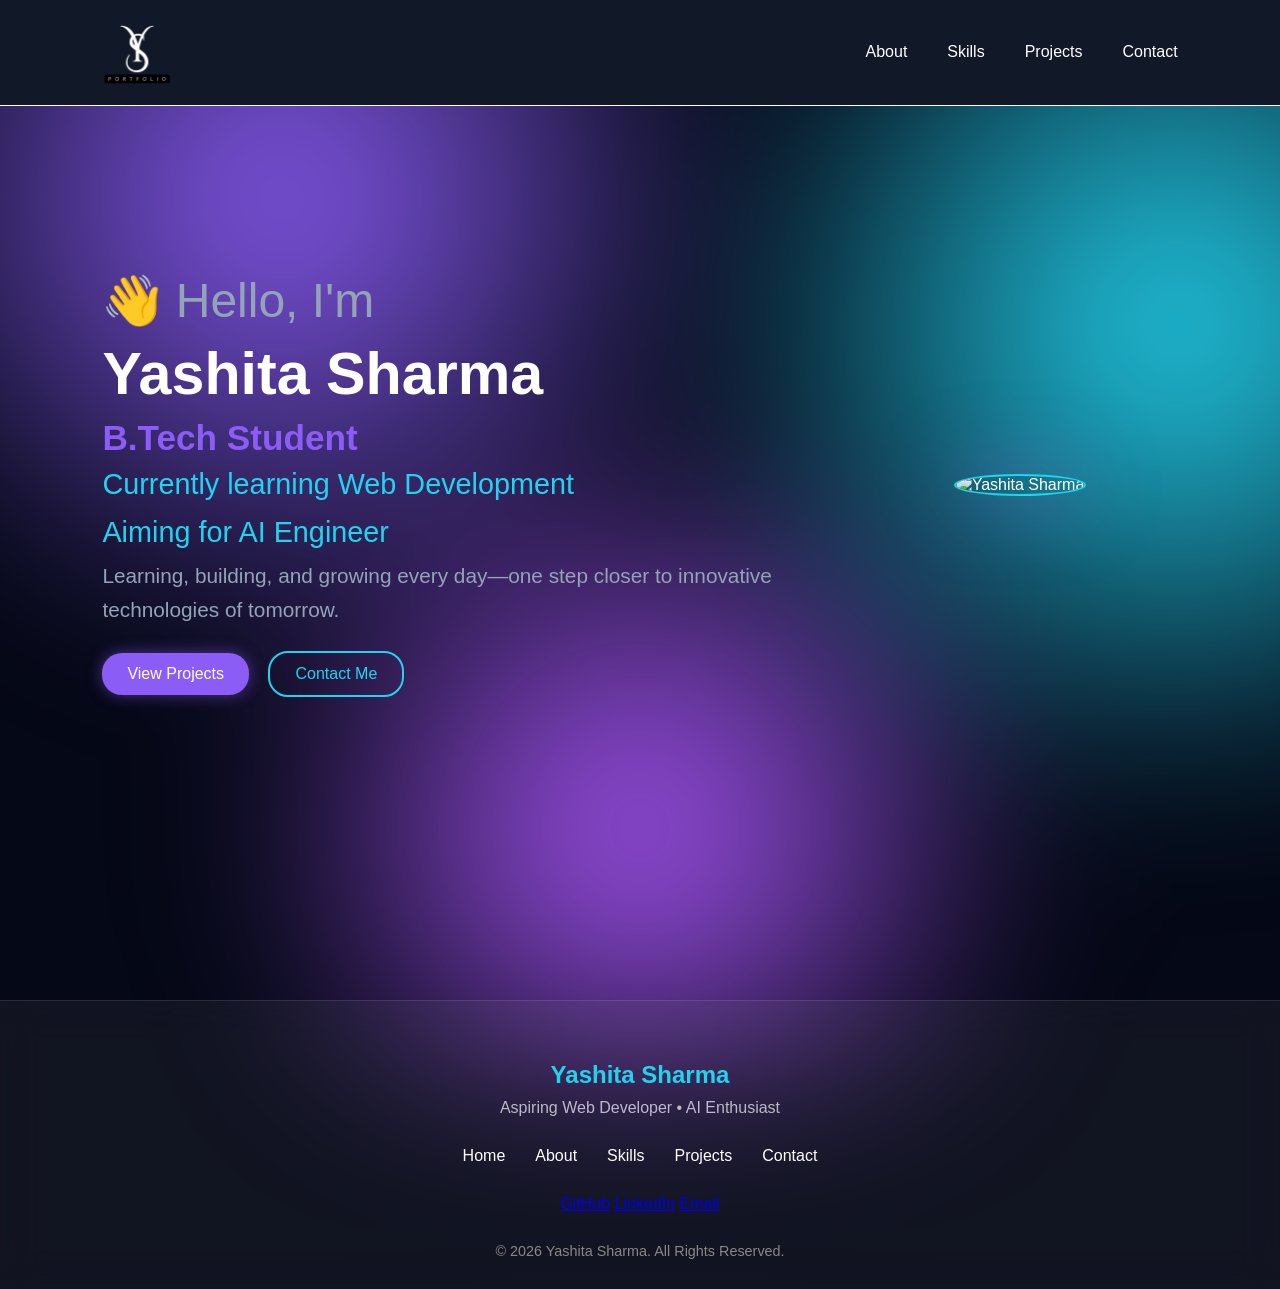
==== index.html @ 7f86b3c3 "Initial commit" ====
<!DOCTYPE html>
<html lang="en">

<head>
    <meta charset="UTF-8">
    <meta name="viewport" content="width=device-width, initial-scale=1.0">
    <title>Animated Portfolio</title>
    <link rel="stylesheet" href="css/style.css">
</head>

<body>
    <header>
        <nav>
            <a href="index.html" class="logo">
                <img src="images/yashita.png" alt="YS">
            </a>
            <ul>
                <li><a href="pages/about.html">About</a></li>
                <li><a href="pages/skills.html">Skills</a></li>
                <li><a href="pages/projects.html">Projects</a></li>
                <li><a href="pages/contact.html">Contact</a></li>
            </ul>
        </nav>
    </header>
    <main>
        <section class="hero">
            <div class="hero-content">
                <p><span class="wave">👋</span> Hello, I'm</p>
                <h1>Yashita Sharma</h1>
                <h2>B.Tech Student</h2>
                <h3>Currently learning Web Development</h3>
                <p class="career-goal">
                    Aiming for AI Engineer
                </p>
                <p class="tagline">
                    Learning, building, and growing every day—one step closer to innovative technologies of tomorrow.
                </p>
                <div class="hero-button">
                    <a href="pages/projects.html" class="btn primary-btn">
                        View Projects
                    </a>
                    <a href="pages/contact.html" class="btn secondary-btn">
                        Contact Me
                    </a>
                </div>
            </div>
            <div class="hero-image">
                <div class="avatar-container">
                    <img src="images/bittu.png" alt="Yashita Sharma">
                </div>
            </div>
        </section>
    </main>
    <footer class="footer">
        <div class="footer-logo">
            <h2>Yashita Sharma</h2>
            <p>Aspiring Web Developer • AI Enthusiast</p>
        </div>
        <div class="footer-links">
            <a href="index.html">Home</a>
            <a href="about.html">About</a>
            <a href="skills.html">Skills</a>
            <a href="projects.html">Projects</a>
            <a href="contact.html">Contact</a>
        </div>
        <div class="footersocial">
            <a href="https://github.com/yourusername" target="_blank">GitHub</a>
            <a href="https://linkedin.com/in/yourusername" target="_blank">LinkedIn</a>
            <a href="mailto:yourname@example.com">Email</a>
        </div>
        <div class="footer-bottom">
            <p>© 2026 Yashita Sharma. All Rights Reserved.</p>
        </div>
    </footer>
</body>

</html>
---- css/style.css ----
/* ======================================
    GOOGLE FONTS
    ================================== */
* {
    margin: 0;
    padding: 0;
    box-sizing: border-box;
}

/* =========================
    ROOT VARIABLES
       ==================== */
:root {
    --bg-color: #050816;
    --card-color: #111827;
    --primary-color: #8B5CF6;
    --secondary-color: #22D3EE;
    --text-color: #FFFFFF;
    --text-light: #94A3B8;
}

/* ==========================
   BODY
   ==================== */
body {
    font-family: 'Manrope', sans-serif;
    background: var(--bg-color);
    color: var(--text-color);
    overflow-x: hidden;
    min-height: 100vh;
}

/* ========
   HTML
     ======== */
html {
    scroll-behavior: smooth;
}

/* ===============
   HEADER
   ============= */
header {
    width: 100%;
    position: fixed;
    top: 0;
    left: 0;
    z-index: 1000;
}

/* ====================
   NAVBAR
     ================== */
nav {
    display: flex;
    justify-content: space-between;
    align-items: center;
    padding: 20px 8%;
    background: #111827;
    backdrop-filter: blur(12px);
    border-bottom: 1px solid white;
}

/* ==========================
   LOGO
   ================= */
.logo {
    font-size: 2rem;
    font-weight: 700;
    color: var(--text-color);
    cursor: pointer;
    transition: 0.3s ease;
    display: flex;
    align-items: center;
    text-decoration: none;
}

.logo img {
    width: 70px;
    height: auto;
    object-fit: contain;
    transition: all 0.4s ease;

}

.logo:hover {
    color: var(--primary-color);
}

.logo img:hover {
    transform: scale(1.1);
}

/* =============================
   NAVIGATION LINKS
   ========================== */
nav ul {
    display: flex;
    list-style: none;
    gap: 40px;
}

nav ul li a {
    text-decoration: none;
    color: var(--text-color);
    font-size: 1rem;
    font-weight: 500;
    transition: 0.3s ease;
}

nav ul li a:hover {
    color: var(--primary-color);
}

/* =============================
   HERO SECTION
   ========================== */
.hero {
    min-height: 100vh;
    display: flex;
    justify-content: space-between;
    align-items: center;
    padding: 120px 8% 50px;
    gap: 60px;
}

.hero-image {
    flex: 1;
    display: flex;
    justify-content: center;
}

.hero-image img {
    width: 350px;
    max-width: 100%;
    border-radius: 50%;
    border: 2px solid var(--secondary-color);
    box-shadow: 0 0 80px #b15cf68c;
}
.hero-image img:hover {
    transform: scale(1.05);
}

.hero-content {
    max-width: 700px;
}

.hero-content p {
    font-size: 3rem;
    color: var(--text-light);
    margin-bottom: 10px;
}

.wave {
    display: inline-block;
    animation: wave 2s infinite;
}

@keyframes wave {

    0% {
        transform: rotate(0deg);
    }

    10% {
        transform: rotate(14deg);
    }

    20% {
        transform: rotate(-8deg);
    }

    30% {
        transform: rotate(14deg);
    }

    40% {
        transform: rotate(-4deg);
    }

    50% {
        transform: rotate(10deg);
    }

    60% {
        transform: rotate(0deg);
    }

    100% {
        transform: rotate(0deg);
    }

}

.hero-content h1 {
    font-size: 3.7rem;
    font-weight: 700;
    color: var(--text-color);
    margin-bottom: 10px;
}

.hero-content h2 {
    font-size: 2.2rem;
    font-weight: 600;
    color: var(--primary-color);
    margin-bottom: 10px;
}

.hero-content h3 {
    font-size: 1.8rem;
    font-weight: 500;
    color: var(--secondary-color);
    margin-bottom: 15px;
}

.hero-content .career-goal {
    font-size: 1.8rem;
    font-weight: 500;
    color: var(--secondary-color);
    margin-bottom: 10px;
}

.hero-content .tagline {
    font-size: 1.3rem;
    color: var(--text-light);
    line-height: 1.6;
    margin-bottom: 25px;
}

/* ================================
   BUTTON BASE STYLE
   ========================== */
.btn {
    display: inline-block;
    padding: 12px 25px;
    font-size: 1rem;
    font-weight: 500;
    text-decoration: none;
    border-radius: 20px;
    transition: 0.3s ease;
    margin-right: 15px;
}

.primary-btn {
    background: var(--primary-color);
    color: white;
    box-shadow: 0 0 15px #8b5cf680;
}

.secondary-btn {
    background: transparent;
    color: var(--secondary-color);
    border: 2px solid var(--secondary-color);
}

.primary-btn:hover {
    transform: translateY(-3px);
    box-shadow: 0 0 25px #8B5CF6CC;
}

.secondary-btn:hover {
    background: var(--secondary-color);
    color: #000;
    box-shadow: 0 0 20px #22D3EE99;
    transform: translateY(-3px);
}

/* ================================
ANIMATED BACKGROUND
   ============================== */
body {
    margin: 0;
    min-height: 100vh;
    background: #050816;
    overflow-x: hidden;
    position: relative;
}

body::before {
    content: "";
    position: fixed;
    inset: -20%;
    background:
        radial-gradient(circle at 30% 30%, #8B5CF6 0%, transparent 30%),
        radial-gradient(circle at 80% 40%, #22d3ee 0%, transparent 30%),
        radial-gradient(circle at 50% 80%, #a855f7 0%, transparent 30%);
    filter: blur(80px);
    animation: moveBackground 9s ease-in-out infinite alternate;
    z-index: -1;
}

@keyframes moveBackground {

    0% {
        transform: translate(0, 0) scale(1);
    }

    25% {
        transform: translate(-60px, 40px) scale(1.08);
    }

    50% {
        transform: translate(50px, -60px) scale(1.15);
    }

    75% {
        transform: translate(-30px, -30px) scale(1.05);
    }

    100% {
        transform: translate(0, 0) scale(1);
    }

}

/* =================================
   HERO ANIMATION
   ============================= */
.hero-content {
    animation: fadeUp 1s ease forwards;
}

.hero-image {
    animation: fadeUp 1s ease forwards;
}

@keyframes fadeUp {
    from {
        opacity: 1;
        transform: translate(70px);
    }

    to {
        opacity: 1;
        transform: translate(0);
    }
}

@keyframes fadeUp {
    from {
        opacity: 1;
        transform: translateY(40px);
    }

    to {
        opacity: 1;
        transform: translateY(0);
    }
}

/* =======================================
   ABOUT SECTION
   ================================== */
.about {
    min-height: 100vh;
    padding: 150px 8% 80px;
}

.about-container {
    display: flex;
    justify-content: space-between;
    align-items: center;
    gap: 60px;
}

.about-image {
    flex: 1;
    display: flex;
    justify-content: center;
}

.about-image img {
    width: 350px;
    max-width: 100%;
    border-radius: 20px;
    border: 2px solid var(--primary-color);
    box-shadow: 0 0 80px #5ce7f68c;
    transition: 0.4s ease;
}

.about-image img:hover {
    transform: scale(1.05);
    box-shadow: 0 0 40px #5cf6f4cc;
}

.about-content {
    flex: 1;
    background: #ffffff14;
    backdrop-filter: blur(20px);
    border: 1px solid #ffffff26;
    border-radius: 20px;
    padding: 40px;
    box-shadow: 0 0 30px #00000090;
}

.about-content p {
    font-size: 1.05rem;
    color: var(--text-color);
    line-height: 1.4;
    margin-bottom: 10px;
}

.about-content h1 {
    font-size: 3rem;
    color: var(--text-color);
    margin-bottom: 30px;
}

.about-content h1::after {
    content: "";
    display: block;
    height: 4px;
    background: var(--secondary-color);
    margin-top: 12px;
    border-radius: 50px;

}

.about-content span {
    color: #00ff9dd1;
    font-weight: 600;
}

.about-content .section-subtitle {
    color: var(--secondary-color);
    font-size: 0.95rem;
    letter-spacing: 3px;
    text-transform: uppercase;
    font-weight: 600;
    margin-bottom: 10px;
}

/* =================================
   EDUCATION SECTION
   ============================= */
.education {
    padding: 40px 8%;
}

.education .section-subtitle {
    color: var(--primary-color);
    font-size: 1.3rem;
    letter-spacing: 3px;
    text-transform: uppercase;
    font-weight: 600;
    margin-bottom: 10px;
}

.education h2 {
    font-size: 3rem;
    color: var(--text-color);
    margin-bottom: 30px;
}

.education-card {
    background: #ffffff14;
    border: #ffffff28;
    backdrop-filter: blur(20px);
    border-radius: 30px;
    padding: 25px;
}

.education-item {
    display: flex;
    justify-content: space-between;
    align-items: center;
    padding: 18px 0;
    border-bottom: 1px solid #FFFFFF16;
    transition: 0.3s ease;
}

.education-item:hover {
    transform: translateX(10px);
}

.label {
    color: var(--text-light);
    font-weight: 600;
}

.value {
    color: var(--secondary-color);
    font-weight: 500;
}

.education-item:hover .value {
    color: var(--text-color);
}

.education h2::after {
    content: "";
    display: block;
    height: 4px;
    background: var(--primary-color);
    margin-top: 12px;
    border-radius: 50px;
}

/* =====================================
   SKILLS SECTION
   ================================== */
.skills {
    padding: 110px 8%;
}

.skills .section-subtitle {
    color: var(--secondary-color);
    font-size: 1.3rem;
    text-transform: uppercase;
    letter-spacing: 3px;
    font-weight: 600;
    margin-bottom: 20px;
}

.skills h1 {
    font-size: 3rem;
    color: var(--text-color);
    margin-bottom: 50px;
}

.skills h1::after {
    content: "";
    display: block;
    height: 7px;
    background: linear-gradient(to right, var(--primary-color), var(--secondary-color));
    margin-top: 12px;
    border-radius: 50px;

}

.skill-category {
    font-size: 2rem;
    color: var(--secondary-color);
    margin: 25px 0 20px;
    position: relative;
}

.skills-container {
    display: flex;
    justify-content: center;
    gap: 30px;
    flex-wrap: wrap;
}

.skill-card {
    width: 280px;
    padding: 30px;
    background: #ffffff14;
    border: 1px solid #ffffff26;
    border-radius: 20px;
    backdrop-filter: blur(20px);
    text-align: center;
    transition: 0.4s ease;
}

.skill-card:hover {
    transform: translateY(-10px);
    border-color: var(--primary-color);
    box-shadow: 0 0 50px #8B5CF680;
}

.skill-icon {
    font-size: 3rem;
    margin-bottom: 20px;
    transition: 0.4s ease;
}

.skill-card h2 {
    font-size: 1.6rem;
    color: var(--text-color);
    margin-bottom: 15px;
}

.skill-card h3 {
    font-size: 1rem;
    font-weight: 400;
    color: #ffffff90;
}

.skill-emoji {
    font-size: 2rem;
    margin-bottom: 20px;
    margin-top: 20px;
    transition: 0.3s ease-in-out;
    animation: floatEmoji 2s ease-in-out infinite;
}

.progress-bar {
    width: 100%;
    height: 10px;
    background: #ffffff26;
    border-radius: 50px;
    overflow: hidden;
    margin: 20px 0 10px;
}

.progress {
    width: 0;
    height: 100%;
    background: linear-gradient(to left, var(--primary-color), var(--secondary-color));
    border-radius: 50px;
    transition: width 1.2s ease-in-out;
}

.percentage {
    color: var(--text-color);
    font-weight: 600;
    font-size: 1rem;
}

.skill-card:hover .html-progress {
    width: 95%;
}

.skill-card:hover .css-progress {
    width: 90%;
}

.skill-card:hover .js-progress {
    width: 10%;
}

.skill-card:hover .c-progress {
    width: 85%;
}

.skill-card:hover .cplusplus-progress {
    width: 0%;
}

.skill-card:hover .python-progress {
    width: 30%;
}

.skill-card:hover .vscode-progress {
    width: 95%;
}

.skill-card:hover .git-progress {
    width: 0%;
}

.skill-card:hover .github-progress {
    width: 0%;
}

@keyframes floatEmoji {
    0% {
        transform: translateY(0px);
    }

    20% {
        transform: translateY(-1px);
    }

    40% {
        transform: translateY(0px);
    }

    60% {
        transform: translateY(-1px);
    }

    80% {
        transform: translateY(0px);
    }

    100% {
        transform: translateY(-1px);
    }
}

.skill-card:hover .skill-icon {
    transform: scale(1.5) rotate(8deg);
    filter: drop-shadow(0 0 10px #8B5CF6);
}

.skill-card:hover .skill-emoji {
    filter: drop-shadow(0 0 12px #22D3EE);
}

/* ======================================
   PROJECTS SECTION
   ============================== */
.projects {
    padding: 120px 10%;
    position: relative;
}

.projects h1 {
    text-align: center;
    margin-bottom: 20px;
    color: var(--secondary-color);
    font-size: 3rem;
    text-transform: uppercase;
    font-weight: 600;
}

.projects-wrapper {
    display: flex;
    flex-wrap: nowrap;
    /*keep all projects in one row */
    gap: 30px;
    overflow-x: auto;
    overflow-y: hidden;
    scroll-behavior: smooth;
    scroll-snap-type: x mandatory;
    /* Hide scrollbar:It is the firefox way of hiding scrollbar */
    padding: 30px 0;
    scrollbar-width: none;
    scroll-snap-align: center;
}

/* it is a pseudo element which represents that horizontal scrollbar and (display:none) means it hides the scrollbar*/
.projects-wrapper::-webkit-scrollbar {
    display: none;
}

.projects h1::after {
    content: "";
    display: block;
    width: 100%;
    height: 7px;
    background: linear-gradient(to right, var(--primary-color), var(--secondary-color));
    border-radius: 50px;
}

.project-showcase {
    min-width: 100%;
    width: 550px;
    height: 550px;
    flex-shrink: 0;
    scroll-snap-align: center;
    display: flex;
    align-items: center;
    justify-content: space-between;
    gap: 30px;
    padding: 50px;
    border-radius: 25px;
    background: rgba(255, 255, 255, 0.08);
    backdrop-filter: blur(20px);
    border: 1px solid rgba(255, 255, 255, 0.15);
    transition: all 0.4s ease;
    transform: scale(0.98);
    opacity: 0.7;
}

.project-image {
    flex: 1;
    height: 380px;
    background: rgba(255, 255, 255, 0.05);
    border: 2px dashed rgba(255, 255, 255, 0.2);
    border-radius: 20px;
    display: flex;
    justify-content: center;
    align-items: center;
    color: #ffffff80;
    font-size: 1.2rem;
    overflow: hidden;
}

.project-content {
    flex: 1;
    transition: 0.4s ease;
}

.project-number {
    font-size: 5rem;
    font-weight: 700;
    color: rgba(255, 255, 255, 0.115);
    margin-bottom: 15px;
}

.project-content h2 {
    font-size: 1.7rem;
    margin-bottom: 20px;
    color: rgb(0, 242, 255)
}

.project-description {
    color: #ffffffb0;
    line-height: 1.7;
    margin-bottom: 30px;
}

.project-tech {
    display: flex;
    flex-wrap: wrap;
    /* if there isn't enough space the tags automatically move to the next line instead of overflowing outside the screen. */
    gap: 15px;
    margin-bottom: 35px;
}

.project-tech span {
    padding: 10px 18px;
    border-radius: 50px;
    background: rgba(255, 255, 255, 0.08);
    border: 1px solid rgba(255, 255, 255, 0.15);
    font-size: 0.9rem;
    color: var(--text-color);
    transition: 0.3s ease;
}

.project-tech span:hover {
    background: var(--secondary-color);
    transform: translateY(-3px);
}

.project-buttons {
    display: flex;
    gap: 20px;
    align-items: center;
}

.project-buttons a {
    text-decoration: none;
    padding: 14px 28px;
    border-radius: 50px;
    font-weight: 500;
    transition: 0.3s ease;
}

.project-buttons a:first-child {
    background: var(--primary-color);
    color: white;

}

.project-buttons a:last-child {
    border: 2px solid var(--primary-color);
    color: var(--text-color);
}

.project-buttons a:hover {
    transform: translateY(-4px);
    box-shadow: 0 0 15px white;
}

.laptop {
    position: relative;
    width: 100%;
    max-width: 600px;
    margin: auto;
}

.laptop-screen {
    position: absolute;
    left: 0.1%;
    top: 0.1%;
    width: 100%;
    height: 100%;
    overflow: hidden;
    background: black;
}

.laptop-frame {
    width: 60%;
    display: block;
}

.portfolio-preview {
    width: 100%;
    height: 100%;
    object-fit: cover;
    display: block;
    transition: transform 1.2s ease;
}

/*.project-image img {
    object-fit: cover;
    background: #111;
}*/

.project-image {
    flex: 1;
    width: 100%;
    height: 100%;
    overflow: hidden;
    box-shadow: 0 0 30px rgba(92, 215, 246, 0.757);
    border-radius: 20px;
}

/*.project-image:hover {
    transform: scale(1.05);
}*/

.project-showcase:hover {
    transform: scale(1.02);
    opacity: 1;
}

/*.project-showcase:hover .project-content {
    transform: translateY(-5px);
}*/

.scroll-buttons {
    position: absolute;
    width: 100%;
    top: 50%;
    left: 0;
    display: flex;
    justify-content: space-between;
    transform: translateY(-50%);
    pointer-events: none;
    padding: 0 20px;
}

.scroll-btn {
    pointer-events: auto;
    width: 50px;
    height: 50px;
    display: flex;
    align-items: center;
    justify-content: center;
    border-radius: 50%;
    text-decoration: none;
    font-size: 2rem;
    font-weight: bold;
    background: rgba(255, 255, 255, 0.1);
    backdrop-filter: blur(10px);
    color: white;
    transition: 0.3s ease;
}

.scroll-btn:hover {
    background: var(--primary-color);
    transform: scale(1.1);
}

html {
    scroll-behavior: smooth;
}

/* ==================================
   CONTACT SECTION
   ========================= */
.contact {
    padding: 120px 10%;
    color: white;
}

.contact h1 {
    text-align: center;
    font-size: 3rem;
    margin-bottom: 60px;
    color: var(--secondary-color);
}

.contact h1::after {
    content: "";
    display: block;
    width: 100%;
    height: 7px;
    background: linear-gradient(to right, var(--primary-color), var(--secondary-color));
    border-radius: 50px;
}

.contact-conatiner {
    display: flex;
    gap: 50px;
    justify-content: space-between;
    flex-wrap: wrap;
}

.contact-form {
    flex: 1;
    min-width: 300px;
    display: flex;
    flex-direction: column;
    gap: 20px;
    padding: 30px;
    background: rgba(255, 255, 255, 0.08);
    backdrop-filter: 1px solid rgba(255, 255, 255, 0.15);
    border-radius: 20px;
}

.contact-form input,
.contact-form textarea {
    padding: 15px;
    border-radius: 12px;
    border: none;
    outline: white;
    background: rgba(255, 255, 255, 0.368);
    color: white;
    font-size: 1rem;
}

.contact-form button {
    padding: 15px;
    border: none;
    border-radius: 50px;
    background: linear-gradient(to right, var(--primary-color), var(--secondary-color));
    color: pointer;
    font-weight: bold;
    cursor: pointer;
    transition: 0.3s ease;
}

.contact-form button:hover {
    transform: translateY(-5px);
    box-shadow: 0 0 20px rgba(0, 255, 255, 0.5);
}

.contact-info {
    flex: 1;
    min-width: 300px;
}

.contact-info h2 {
    font-size: 2rem;
    margin-bottom: 10px;
    margin-top: 20px;
}

.contact-info p {
    color: #ffffffb0;
    margin-bottom: 20px;
}

.info-box {
    padding: 20px;
    border-radius: 15px;
    background: rgba(255, 255, 255, 0.08);
    backdrop-filter: blur(20px);
    border: 1px solid rgba(255, 255, 255, 0.15);
    margin-bottom: 20px;
}

.socials {
    display: flex;
    gap: 15px;
}

.socials a {
    text-decoration: none;
    padding: 10px 18px;
    border-radius: 50px;
    border: 1px solid var(--primary-color);
    color: white;
    transition: 0.3s ease;
}

.socials a:hover {
    background: var(--primary-color);
    transform: translateY(-3px);
}

/* ======================================
   FOOTER SECTION
   ============================= */
.footer {
    padding: 60px 10% 30px;
    margin-top: 100px;
    background: rgba(255, 255, 255, 0.05);
    backdrop-filter: blur(20px);
    border-top: 1px solid rgba(255, 255, 255, 0.1);
    text-align: center;
}

.footer-logo h2 {
    color: var(--secondary-color);
    margin-bottom: 10px;
}

.footer-logo p {
    color: #ffffffb0;
}

.footer-links,
.footer-social {
    display: flex;
    justify-content: center;
    gap: 30px;
    flex-wrap: wrap;
    margin: 30px 0;
}

.footer-links a,
.footer-social a {
    text-decoration: none;
    color: white;
    transition: 0.3s;
}

.footer-links a:hover,
.footer-social a:hover {
    color: var(--secondary-color);
}

.footer-bottom {
    margin-top: 30px;
    color: #888;
    font-size: 0.9rem;
}
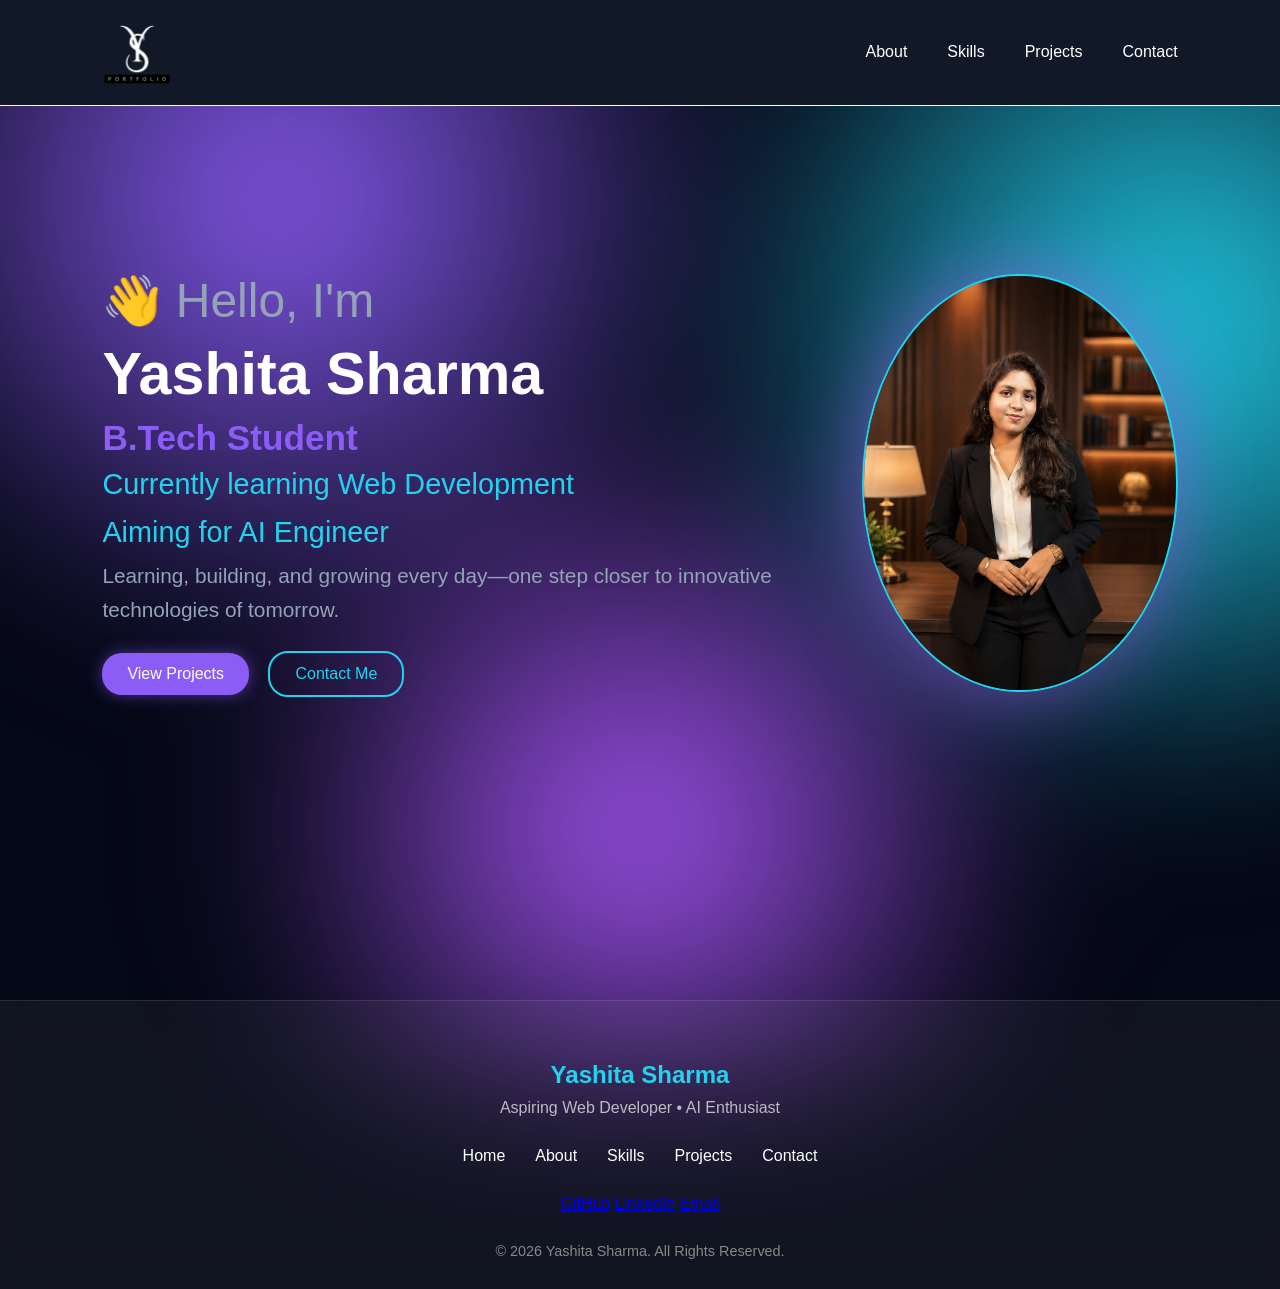
==== commit 7a892b9e: "Fix image paths" ====
--- a/index.html
+++ b/index.html
@@ -46,7 +46,7 @@
             </div>
             <div class="hero-image">
                 <div class="avatar-container">
-                    <img src="images/bittu.png" alt="Yashita Sharma">
+                    <img src="images/SHARMA.png" alt="Yashita Sharma">
                 </div>
             </div>
         </section>
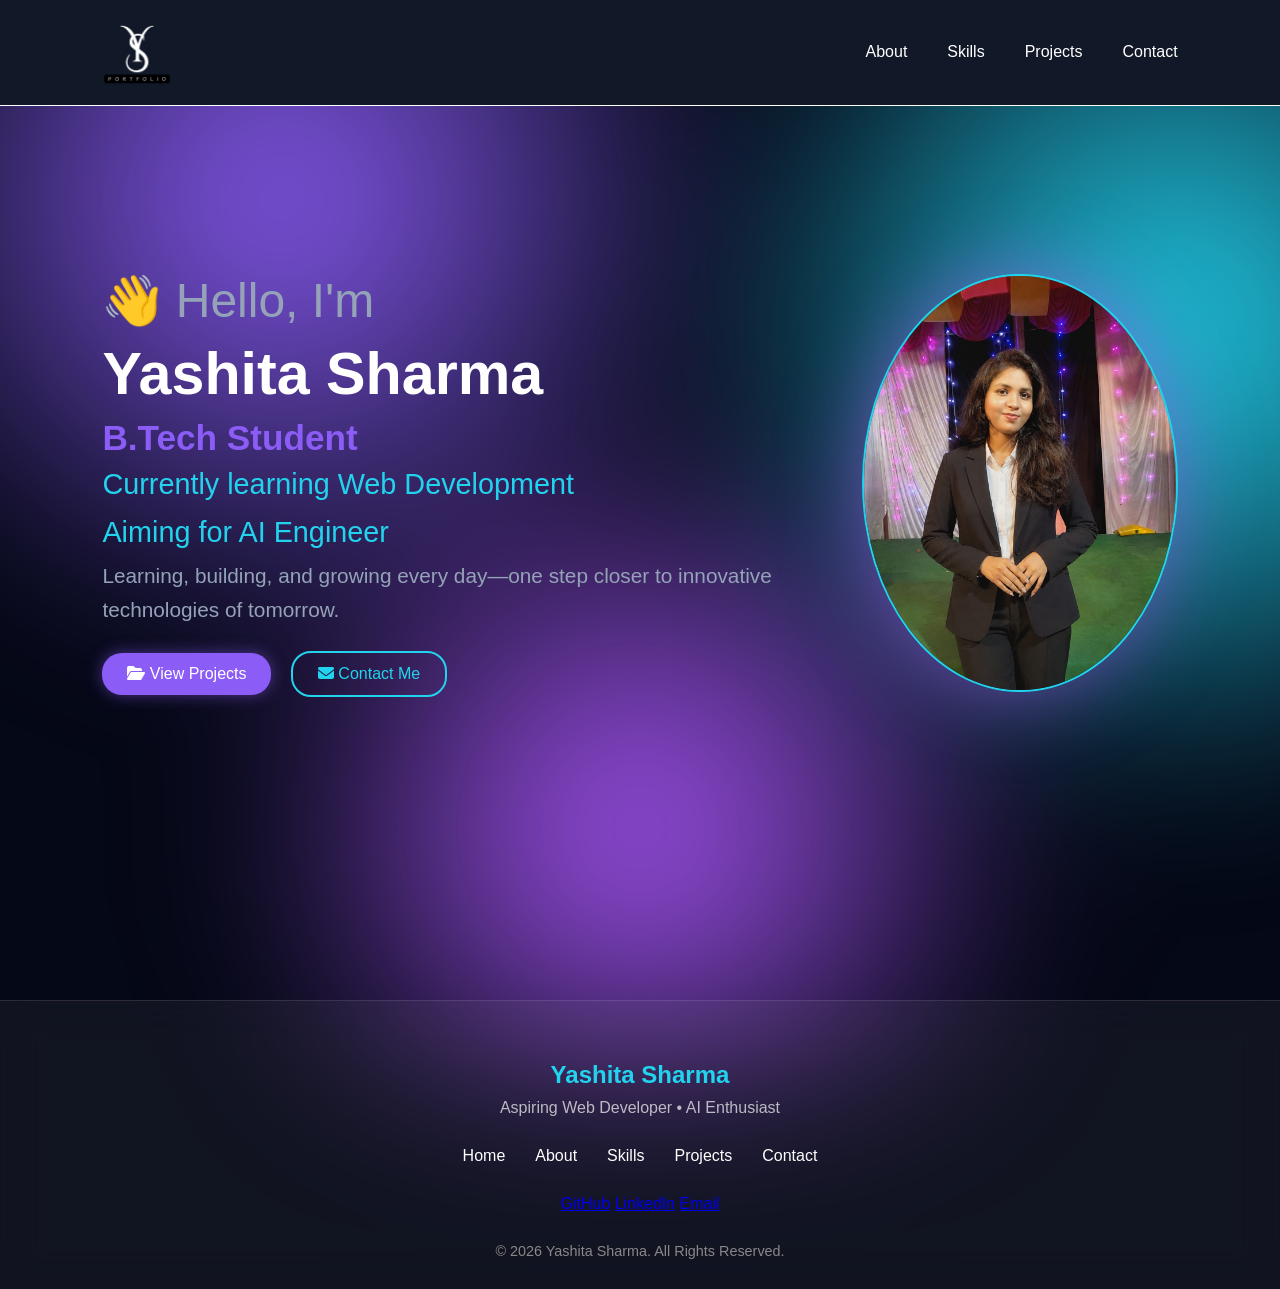
==== commit 03453ed9: "Update Github profile link and add button icons" ====
--- a/index.html
+++ b/index.html
@@ -6,6 +6,7 @@
     <meta name="viewport" content="width=device-width, initial-scale=1.0">
     <title>Animated Portfolio</title>
     <link rel="stylesheet" href="css/style.css">
+    <link rel="stylesheet" href="https://cdnjs.cloudflare.com/ajax/libs/font-awesome/6.7.2/css/all.min.css">
 </head>
 
 <body>
@@ -37,9 +38,11 @@
                 </p>
                 <div class="hero-button">
                     <a href="pages/projects.html" class="btn primary-btn">
+                        <i class="fa-solid fa-folder-open"></i>
                         View Projects
                     </a>
                     <a href="pages/contact.html" class="btn secondary-btn">
+                        <i class="fa-solid fa-envelope"></i>
                         Contact Me
                     </a>
                 </div>
@@ -64,9 +67,9 @@
             <a href="contact.html">Contact</a>
         </div>
         <div class="footersocial">
-            <a href="https://github.com/yourusername" target="_blank">GitHub</a>
-            <a href="https://linkedin.com/in/yourusername" target="_blank">LinkedIn</a>
-            <a href="mailto:yourname@example.com">Email</a>
+            <a href="https://github.com/yashita643-ui" target="_blank">GitHub</a>
+            <a href="https://www.linkedin.com/in/yashita-sharma-75100a386/" target="_blank">LinkedIn</a>
+            <a href="mailto:yashita643y@gmail.com">Email</a>
         </div>
         <div class="footer-bottom">
             <p>© 2026 Yashita Sharma. All Rights Reserved.</p>
